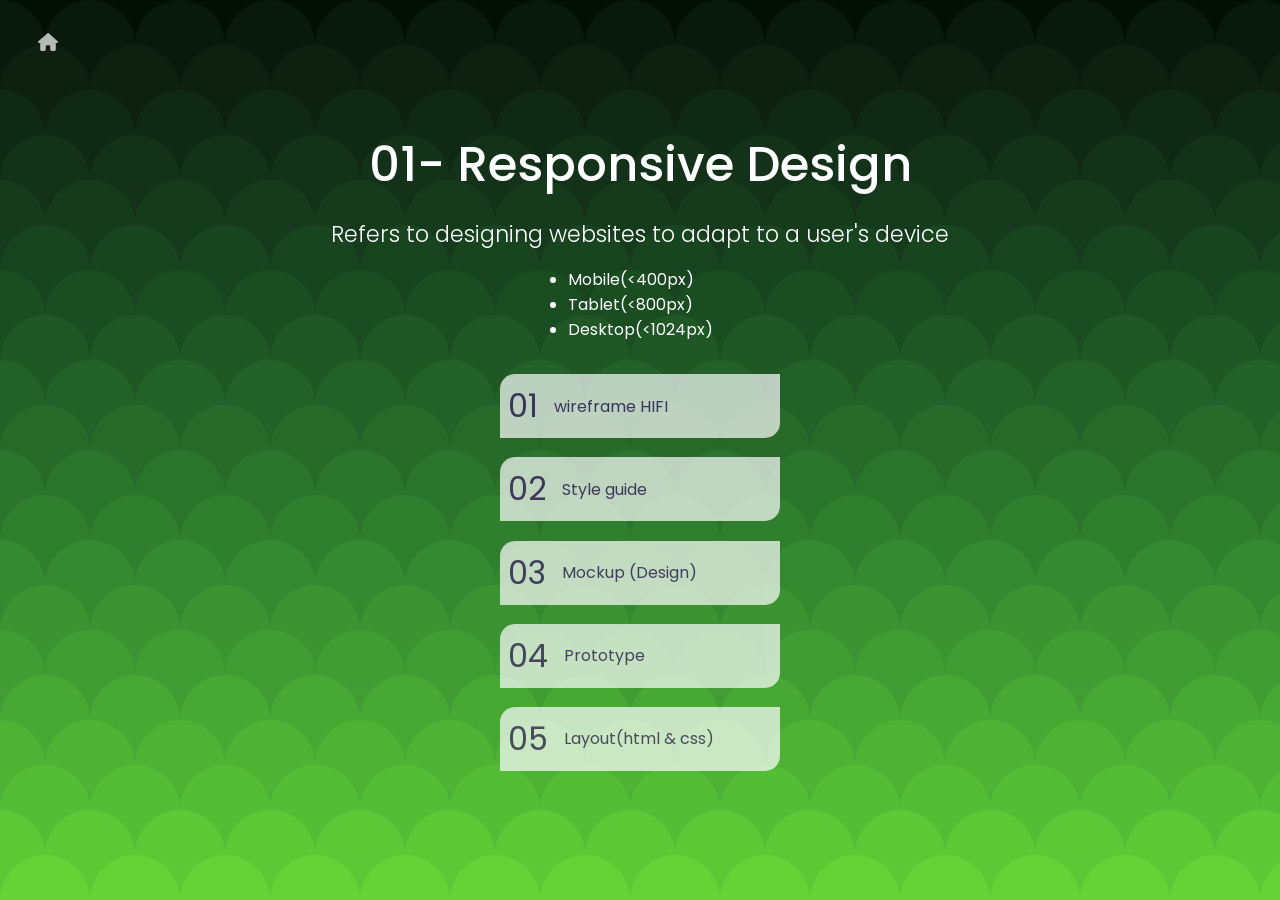
==== 01-responsive-design/index.html @ f78427b6 "se agrego un figma y termino todos los niveles" ====
<!DOCTYPE html>
<html lang="en">
<head>
    <meta charset="UTF-8">
    <meta name="viewport" content="width=device-width, initial-scale=1.0">
    <title>01- Responsive Design</title>
    <link rel="stylesheet" href="../css/master.css">
</head>
<body class="level2">
    <nav>
        <a href="../index.html">
            <svg xmlns="http://www.w3.org/2000/svg" viewBox="0 0 576 512"><!--!Font Awesome Free 6.5.2 by @fontawesome - https://fontawesome.com License - https://fontawesome.com/license/free Copyright 2024 Fonticons, Inc.--><path fill="#ffffff" d="M575.8 255.5c0 18-15 32.1-32 32.1h-32l.7 160.2c0 2.7-.2 5.4-.5 8.1V472c0 22.1-17.9 40-40 40H456c-1.1 0-2.2 0-3.3-.1c-1.4 .1-2.8 .1-4.2 .1H416 392c-22.1 0-40-17.9-40-40V448 384c0-17.7-14.3-32-32-32H256c-17.7 0-32 14.3-32 32v64 24c0 22.1-17.9 40-40 40H160 128.1c-1.5 0-3-.1-4.5-.2c-1.2 .1-2.4 .2-3.6 .2H104c-22.1 0-40-17.9-40-40V360c0-.9 0-1.9 .1-2.8V287.6H32c-18 0-32-14-32-32.1c0-9 3-17 10-24L266.4 8c7-7 15-8 22-8s15 2 21 7L564.8 231.5c8 7 12 15 11 24z"/></svg>
        </a>
    </nav>
    <main>
        <header>
            <h1>01- Responsive Design</h1>
            <h2>Refers to designing websites to adapt to a user's device</h2>
            <ul>
                <li> Mobile(<400px)</li>
                <li> Tablet(<800px)</li>
                <li> Desktop(<1024px)</li>
            </ul>
        </header>
        <menu>
            <a href="01-wireframe-hifi.html">
                <span>01</span>
                wireframe HIFI
            </a>
            <a href="#">
                <span>02</span>
                Style guide 
            </a>
            <a href="#">
                <span>03</span>
                Mockup (Design)
            </a>
            <a href="#">
                <span>04</span>
                Prototype 
            </a>
            <a href="#">
                <span>05</span>
                Layout(html & css)
            </a>
        </menu>
    </main>
</body>
</html>
---- css/master.css ----
/* - - - - - - - - - - - - */
/* F O N T S */
/* - - - - - - - - - - - - */
@import url('https://fonts.googleapis.com/css2?family=Poppins:wght@100;200;300;400;500;600;700;800;900&display=swap');



/* - - - - - - - - - - - - */
/* V A R I A B L E S */
/* - - - - - - - - - - - - */
:root{
    --color-pri: rgb(254, 255, 255);
    --color-sec: rgb(85, 85, 101);
    --ffamily: Poppins, sans-serif;
}

/* - - - - - - - - - - - - */
/* R E S E T */
/* - - - - - - - - - - - - */
*, *::before, *::after{
    box-sizing: border-box; 
}

*{
    margin: 0; 
    padding: 0; 
}

ul[role='list'], ol[role='list']{
    list-style: none; 
}

html:focus-within{
    scroll-behavior: smooth; 
}

a:not([class]){
    text-decoration-skip-ink: auto; 
}

img, picture, svg, video, canvas{
    max-width: 100%;
    height: auto; 
    vertical-align: middle; 
    font-style: italic; 
    background-repeat: no-repeat; 
    background-size: cover;
}

input, button, textarea, select{
    font: inherit; 
}

@media (prefers-reduced-motion: reduce){
    html:focus-within {
        scroll-behavior: auto;
    }
    *, *::before, *::after {
        animation-duration: 0.01ms !important;
        animation-iteration-count: 1 !important;
        transition-duration: 0.01ms !important;
        scroll-behavior: auto !important;
        transition: none;
    }
}

body, html{
    height: 100%; 
    scroll-behavior: smooth; 
}


/* - - - - - - - - - - - - */
/* G E N E R A L */
/* - - - - - - - - - - - - */
body{
    color: var(--color-pri);
    font-family: var(--ffamily);
    display: flex;
    justify-content: center;
    align-items: center;
    min-height: 100vh;
}

nav{
    
    border-radius: 4px;
    padding: 8px;
    position: fixed;
    top: 20px;
    left: 20px;
    transition: all 0.4s ease-in;
    
    a:is(:link, visited){
        width: 40px;
        height: 40px;
        
        padding: 10px;
        transition: all 0.4s ease-in-out;
        svg{
            opacity: .7;
            height: 20px;
            width: 20px;
        }
    }
}

a:is(:hover) {
    background-color: #000;
    transform: translateX(-4px);
    border: 2px solid #fff9;
}

main{
    display: flex;
    flex-direction: column;
    justify-content: center;
    align-items: center;
    gap: 2rem;
    header{
        display: flex;
        flex-direction: column;
        align-items: center;
        justify-content: center;
        gap: 1rem;
        h1{
            font-size: 4rem;
            font-weight: 500;
            text-align: center;
        }
        h2{
            font-size: 1.4rem;
            font-weight: 300;
            text-align: center;
        }
        h3{
            font-size: 1rem;
            font-weight: 300;
            text-align: center;
        }
        img{
            width: 150px;
        }
    }
    menu{
        display: flex;
        flex-direction: column;
        align-items: center;
        gap: 1.2rem;
        a:is(:link, :visited){
            border-radius: 15px 0 15px 0;
            background-color: var(--color-pri);
            display: flex;
            gap: 1rem;
            align-items: center;
            text-decoration: none;
            padding: 8px;
            transition: all 0.4s ease-in-out;
            width: 280px;
            opacity: 70%;
            span{
                font-size: 2rem;
            }
            
        }
        a:is(:hover){
            background-color: #c49fe7;
            transform: scale(1.1) translateY(-);
        }

    }
    
}

/* - - - - - - - - - - - - */
/* M A I N M E N U */
/* - - - - - - - - - - - - */
body.menu{

        background-color: #330055;
        background-image: url("data:image/svg+xml,%3Csvg xmlns='http://www.w3.org/2000/svg' viewBox='0 0 100 1000'%3E%3Cg %3E%3Ccircle fill='%23330055' cx='50' cy='0' r='50'/%3E%3Cg fill='%233a005c' %3E%3Ccircle cx='0' cy='50' r='50'/%3E%3Ccircle cx='100' cy='50' r='50'/%3E%3C/g%3E%3Ccircle fill='%23410063' cx='50' cy='100' r='50'/%3E%3Cg fill='%2349006a' %3E%3Ccircle cx='0' cy='150' r='50'/%3E%3Ccircle cx='100' cy='150' r='50'/%3E%3C/g%3E%3Ccircle fill='%23500072' cx='50' cy='200' r='50'/%3E%3Cg fill='%23580079' %3E%3Ccircle cx='0' cy='250' r='50'/%3E%3Ccircle cx='100' cy='250' r='50'/%3E%3C/g%3E%3Ccircle fill='%235f0081' cx='50' cy='300' r='50'/%3E%3Cg fill='%23670088' %3E%3Ccircle cx='0' cy='350' r='50'/%3E%3Ccircle cx='100' cy='350' r='50'/%3E%3C/g%3E%3Ccircle fill='%236e0090' cx='50' cy='400' r='50'/%3E%3Cg fill='%23760098' %3E%3Ccircle cx='0' cy='450' r='50'/%3E%3Ccircle cx='100' cy='450' r='50'/%3E%3C/g%3E%3Ccircle fill='%237e009f' cx='50' cy='500' r='50'/%3E%3Cg fill='%238600a7' %3E%3Ccircle cx='0' cy='550' r='50'/%3E%3Ccircle cx='100' cy='550' r='50'/%3E%3C/g%3E%3Ccircle fill='%238e00af' cx='50' cy='600' r='50'/%3E%3Cg fill='%239600b7' %3E%3Ccircle cx='0' cy='650' r='50'/%3E%3Ccircle cx='100' cy='650' r='50'/%3E%3C/g%3E%3Ccircle fill='%239e00bf' cx='50' cy='700' r='50'/%3E%3Cg fill='%23a700c7' %3E%3Ccircle cx='0' cy='750' r='50'/%3E%3Ccircle cx='100' cy='750' r='50'/%3E%3C/g%3E%3Ccircle fill='%23af00d0' cx='50' cy='800' r='50'/%3E%3Cg fill='%23b700d8' %3E%3Ccircle cx='0' cy='850' r='50'/%3E%3Ccircle cx='100' cy='850' r='50'/%3E%3C/g%3E%3Ccircle fill='%23c000e0' cx='50' cy='900' r='50'/%3E%3Cg fill='%23c800e9' %3E%3Ccircle cx='0' cy='950' r='50'/%3E%3Ccircle cx='100' cy='950' r='50'/%3E%3C/g%3E%3Ccircle fill='%23D100F1' cx='50' cy='1000' r='50'/%3E%3C/g%3E%3C/svg%3E");
        
        }
/* - - - - - - - - - - - - */
/* M A I N M E N U */
/* - - - - - - - - - - - - */
body.level2{
    background-color: #020F04;
background-image: url("data:image/svg+xml,%3Csvg xmlns='http://www.w3.org/2000/svg' viewBox='0 0 100 1000'%3E%3Cg %3E%3Ccircle fill='%23020F04' cx='50' cy='0' r='50'/%3E%3Cg fill='%2309190c' %3E%3Ccircle cx='0' cy='50' r='50'/%3E%3Ccircle cx='100' cy='50' r='50'/%3E%3C/g%3E%3Ccircle fill='%230e2111' cx='50' cy='100' r='50'/%3E%3Cg fill='%23102915' %3E%3Ccircle cx='0' cy='150' r='50'/%3E%3Ccircle cx='100' cy='150' r='50'/%3E%3C/g%3E%3Ccircle fill='%23133219' cx='50' cy='200' r='50'/%3E%3Cg fill='%23163b1c' %3E%3Ccircle cx='0' cy='250' r='50'/%3E%3Ccircle cx='100' cy='250' r='50'/%3E%3C/g%3E%3Ccircle fill='%2318441f' cx='50' cy='300' r='50'/%3E%3Cg fill='%231b4d22' %3E%3Ccircle cx='0' cy='350' r='50'/%3E%3Ccircle cx='100' cy='350' r='50'/%3E%3C/g%3E%3Ccircle fill='%231f5725' cx='50' cy='400' r='50'/%3E%3Cg fill='%23226128' %3E%3Ccircle cx='0' cy='450' r='50'/%3E%3Ccircle cx='100' cy='450' r='50'/%3E%3C/g%3E%3Ccircle fill='%23276a2a' cx='50' cy='500' r='50'/%3E%3Cg fill='%232b742c' %3E%3Ccircle cx='0' cy='550' r='50'/%3E%3Ccircle cx='100' cy='550' r='50'/%3E%3C/g%3E%3Ccircle fill='%23307f2e' cx='50' cy='600' r='50'/%3E%3Cg fill='%23358930' %3E%3Ccircle cx='0' cy='650' r='50'/%3E%3Ccircle cx='100' cy='650' r='50'/%3E%3C/g%3E%3Ccircle fill='%233b9332' cx='50' cy='700' r='50'/%3E%3Cg fill='%23419d33' %3E%3Ccircle cx='0' cy='750' r='50'/%3E%3Ccircle cx='100' cy='750' r='50'/%3E%3C/g%3E%3Ccircle fill='%2347a834' cx='50' cy='800' r='50'/%3E%3Cg fill='%234eb335' %3E%3Ccircle cx='0' cy='850' r='50'/%3E%3Ccircle cx='100' cy='850' r='50'/%3E%3C/g%3E%3Ccircle fill='%2355bd35' cx='50' cy='900' r='50'/%3E%3Cg fill='%235dc835' %3E%3Ccircle cx='0' cy='950' r='50'/%3E%3Ccircle cx='100' cy='950' r='50'/%3E%3C/g%3E%3Ccircle fill='%2365D335' cx='50' cy='1000' r='50'/%3E%3C/g%3E%3C/svg%3E");
background-attachment: fixed;
background-size: contain;



    header {
        h1{
            font-size: 3rem;
        }
    }
    menu {
        a:is(:link, :visited){
            color: #47206f;
        }
    }
}
body.level3{
    background-color: #F55DB0;
background-image: url("data:image/svg+xml,%3Csvg xmlns='http://www.w3.org/2000/svg' viewBox='0 0 100 1000'%3E%3Cg %3E%3Ccircle fill='%23F55DB0' cx='50' cy='0' r='50'/%3E%3Cg fill='%23ec57a5' %3E%3Ccircle cx='0' cy='50' r='50'/%3E%3Ccircle cx='100' cy='50' r='50'/%3E%3C/g%3E%3Ccircle fill='%23e3529a' cx='50' cy='100' r='50'/%3E%3Cg fill='%23da4c90' %3E%3Ccircle cx='0' cy='150' r='50'/%3E%3Ccircle cx='100' cy='150' r='50'/%3E%3C/g%3E%3Ccircle fill='%23d14785' cx='50' cy='200' r='50'/%3E%3Cg fill='%23c7427c' %3E%3Ccircle cx='0' cy='250' r='50'/%3E%3Ccircle cx='100' cy='250' r='50'/%3E%3C/g%3E%3Ccircle fill='%23be3d72' cx='50' cy='300' r='50'/%3E%3Cg fill='%23b53869' %3E%3Ccircle cx='0' cy='350' r='50'/%3E%3Ccircle cx='100' cy='350' r='50'/%3E%3C/g%3E%3Ccircle fill='%23ab3460' cx='50' cy='400' r='50'/%3E%3Cg fill='%23a12f57' %3E%3Ccircle cx='0' cy='450' r='50'/%3E%3Ccircle cx='100' cy='450' r='50'/%3E%3C/g%3E%3Ccircle fill='%23982b4f' cx='50' cy='500' r='50'/%3E%3Cg fill='%238e2647' %3E%3Ccircle cx='0' cy='550' r='50'/%3E%3Ccircle cx='100' cy='550' r='50'/%3E%3C/g%3E%3Ccircle fill='%2385223f' cx='50' cy='600' r='50'/%3E%3Cg fill='%237b1e38' %3E%3Ccircle cx='0' cy='650' r='50'/%3E%3Ccircle cx='100' cy='650' r='50'/%3E%3C/g%3E%3Ccircle fill='%23721a31' cx='50' cy='700' r='50'/%3E%3Cg fill='%2369162a' %3E%3Ccircle cx='0' cy='750' r='50'/%3E%3Ccircle cx='100' cy='750' r='50'/%3E%3C/g%3E%3Ccircle fill='%235f1324' cx='50' cy='800' r='50'/%3E%3Cg fill='%23560f1e' %3E%3Ccircle cx='0' cy='850' r='50'/%3E%3Ccircle cx='100' cy='850' r='50'/%3E%3C/g%3E%3Ccircle fill='%234d0b18' cx='50' cy='900' r='50'/%3E%3Cg fill='%23440812' %3E%3Ccircle cx='0' cy='950' r='50'/%3E%3Ccircle cx='100' cy='950' r='50'/%3E%3C/g%3E%3Ccircle fill='%233C050A' cx='50' cy='1000' r='50'/%3E%3C/g%3E%3C/svg%3E");
background-attachment: fixed;
background-size: contain;
    header {
        h1{
            font-size: 2.8rem;
        }
    }
    menu {
        a:is(:link, :visited){
            color: #47206f;
        }
    }
}
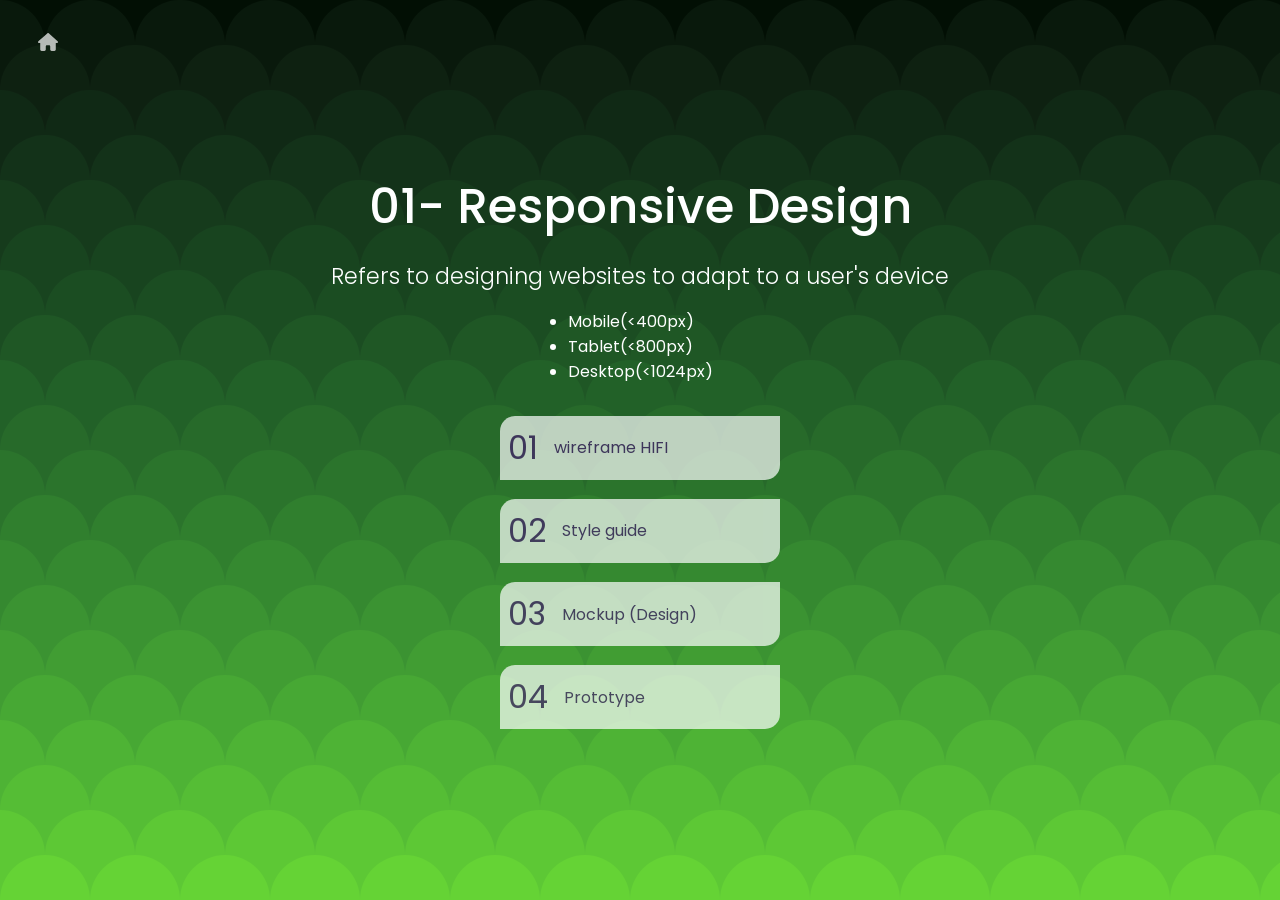
==== commit 91887098: "Add files via upload" ====
--- a/01-responsive-design/index.html
+++ b/01-responsive-design/index.html
@@ -1,49 +1,46 @@
-<!DOCTYPE html>
-<html lang="en">
-<head>
-    <meta charset="UTF-8">
-    <meta name="viewport" content="width=device-width, initial-scale=1.0">
-    <title>01- Responsive Design</title>
-    <link rel="stylesheet" href="../css/master.css">
-</head>
-<body class="level2">
-    <nav>
-        <a href="../index.html">
-            <svg xmlns="http://www.w3.org/2000/svg" viewBox="0 0 576 512"><!--!Font Awesome Free 6.5.2 by @fontawesome - https://fontawesome.com License - https://fontawesome.com/license/free Copyright 2024 Fonticons, Inc.--><path fill="#ffffff" d="M575.8 255.5c0 18-15 32.1-32 32.1h-32l.7 160.2c0 2.7-.2 5.4-.5 8.1V472c0 22.1-17.9 40-40 40H456c-1.1 0-2.2 0-3.3-.1c-1.4 .1-2.8 .1-4.2 .1H416 392c-22.1 0-40-17.9-40-40V448 384c0-17.7-14.3-32-32-32H256c-17.7 0-32 14.3-32 32v64 24c0 22.1-17.9 40-40 40H160 128.1c-1.5 0-3-.1-4.5-.2c-1.2 .1-2.4 .2-3.6 .2H104c-22.1 0-40-17.9-40-40V360c0-.9 0-1.9 .1-2.8V287.6H32c-18 0-32-14-32-32.1c0-9 3-17 10-24L266.4 8c7-7 15-8 22-8s15 2 21 7L564.8 231.5c8 7 12 15 11 24z"/></svg>
-        </a>
-    </nav>
-    <main>
-        <header>
-            <h1>01- Responsive Design</h1>
-            <h2>Refers to designing websites to adapt to a user's device</h2>
-            <ul>
-                <li> Mobile(<400px)</li>
-                <li> Tablet(<800px)</li>
-                <li> Desktop(<1024px)</li>
-            </ul>
-        </header>
-        <menu>
-            <a href="01-wireframe-hifi.html">
-                <span>01</span>
-                wireframe HIFI
-            </a>
-            <a href="#">
-                <span>02</span>
-                Style guide 
-            </a>
-            <a href="#">
-                <span>03</span>
-                Mockup (Design)
-            </a>
-            <a href="#">
-                <span>04</span>
-                Prototype 
-            </a>
-            <a href="#">
-                <span>05</span>
-                Layout(html & css)
-            </a>
-        </menu>
-    </main>
-</body>
+<!DOCTYPE html>
+<html lang="en">
+<head>
+    <meta charset="UTF-8">
+    <meta name="viewport" content="width=device-width, initial-scale=1.0">
+    <title>01- Responsive Design</title>
+    <link rel="stylesheet" href="../css/master.css">
+</head>
+<body class="level2">
+    <nav>
+        <a href="../index.html">
+            <svg xmlns="http://www.w3.org/2000/svg" viewBox="0 0 576 512"><!--!Font Awesome Free 6.5.2 by @fontawesome - https://fontawesome.com License - https://fontawesome.com/license/free Copyright 2024 Fonticons, Inc.--><path fill="#ffffff" d="M575.8 255.5c0 18-15 32.1-32 32.1h-32l.7 160.2c0 2.7-.2 5.4-.5 8.1V472c0 22.1-17.9 40-40 40H456c-1.1 0-2.2 0-3.3-.1c-1.4 .1-2.8 .1-4.2 .1H416 392c-22.1 0-40-17.9-40-40V448 384c0-17.7-14.3-32-32-32H256c-17.7 0-32 14.3-32 32v64 24c0 22.1-17.9 40-40 40H160 128.1c-1.5 0-3-.1-4.5-.2c-1.2 .1-2.4 .2-3.6 .2H104c-22.1 0-40-17.9-40-40V360c0-.9 0-1.9 .1-2.8V287.6H32c-18 0-32-14-32-32.1c0-9 3-17 10-24L266.4 8c7-7 15-8 22-8s15 2 21 7L564.8 231.5c8 7 12 15 11 24z"/></svg>
+        </a>
+    </nav>
+    <main>
+        <header>
+            <h1>01- Responsive Design</h1>
+            <h2>Refers to designing websites to adapt to a user's device</h2>
+            <ul>
+                <li> Mobile(<400px)</li>
+                <li> Tablet(<800px)</li>
+                <li> Desktop(<1024px)</li>
+            </ul>
+        </header>
+        <menu>
+            <a href="01-wireframe-hifi.html">
+                <span>01</span>
+                wireframe HIFI
+            </a>
+            <a href="02-style-guide.html">
+                <span>02</span>
+                Style guide 
+            </a>
+            <a href="03-mockup.html">
+                <span>03</span>
+                Mockup (Design)
+            </a>
+            <a href="04-layout.html" target="_blank">
+                <span>04</span>
+                Prototype 
+            </a>
+            
+        </menu>
+    </main>
+</body>
 </html>
--- a/css/master.css
+++ b/css/master.css
@@ -1,221 +1,221 @@
-/* - - - - - - - - - - - - */
-/* F O N T S */
-/* - - - - - - - - - - - - */
-@import url('https://fonts.googleapis.com/css2?family=Poppins:wght@100;200;300;400;500;600;700;800;900&display=swap');
-
-
-
-/* - - - - - - - - - - - - */
-/* V A R I A B L E S */
-/* - - - - - - - - - - - - */
-:root{
-    --color-pri: rgb(254, 255, 255);
-    --color-sec: rgb(85, 85, 101);
-    --ffamily: Poppins, sans-serif;
-}
-
-/* - - - - - - - - - - - - */
-/* R E S E T */
-/* - - - - - - - - - - - - */
-*, *::before, *::after{
-    box-sizing: border-box; 
-}
-
-*{
-    margin: 0; 
-    padding: 0; 
-}
-
-ul[role='list'], ol[role='list']{
-    list-style: none; 
-}
-
-html:focus-within{
-    scroll-behavior: smooth; 
-}
-
-a:not([class]){
-    text-decoration-skip-ink: auto; 
-}
-
-img, picture, svg, video, canvas{
-    max-width: 100%;
-    height: auto; 
-    vertical-align: middle; 
-    font-style: italic; 
-    background-repeat: no-repeat; 
-    background-size: cover;
-}
-
-input, button, textarea, select{
-    font: inherit; 
-}
-
-@media (prefers-reduced-motion: reduce){
-    html:focus-within {
-        scroll-behavior: auto;
-    }
-    *, *::before, *::after {
-        animation-duration: 0.01ms !important;
-        animation-iteration-count: 1 !important;
-        transition-duration: 0.01ms !important;
-        scroll-behavior: auto !important;
-        transition: none;
-    }
-}
-
-body, html{
-    height: 100%; 
-    scroll-behavior: smooth; 
-}
-
-
-/* - - - - - - - - - - - - */
-/* G E N E R A L */
-/* - - - - - - - - - - - - */
-body{
-    color: var(--color-pri);
-    font-family: var(--ffamily);
-    display: flex;
-    justify-content: center;
-    align-items: center;
-    min-height: 100vh;
-}
-
-nav{
-    
-    border-radius: 4px;
-    padding: 8px;
-    position: fixed;
-    top: 20px;
-    left: 20px;
-    transition: all 0.4s ease-in;
-    
-    a:is(:link, visited){
-        width: 40px;
-        height: 40px;
-        
-        padding: 10px;
-        transition: all 0.4s ease-in-out;
-        svg{
-            opacity: .7;
-            height: 20px;
-            width: 20px;
-        }
-    }
-}
-
-a:is(:hover) {
-    background-color: #000;
-    transform: translateX(-4px);
-    border: 2px solid #fff9;
-}
-
-main{
-    display: flex;
-    flex-direction: column;
-    justify-content: center;
-    align-items: center;
-    gap: 2rem;
-    header{
-        display: flex;
-        flex-direction: column;
-        align-items: center;
-        justify-content: center;
-        gap: 1rem;
-        h1{
-            font-size: 4rem;
-            font-weight: 500;
-            text-align: center;
-        }
-        h2{
-            font-size: 1.4rem;
-            font-weight: 300;
-            text-align: center;
-        }
-        h3{
-            font-size: 1rem;
-            font-weight: 300;
-            text-align: center;
-        }
-        img{
-            width: 150px;
-        }
-    }
-    menu{
-        display: flex;
-        flex-direction: column;
-        align-items: center;
-        gap: 1.2rem;
-        a:is(:link, :visited){
-            border-radius: 15px 0 15px 0;
-            background-color: var(--color-pri);
-            display: flex;
-            gap: 1rem;
-            align-items: center;
-            text-decoration: none;
-            padding: 8px;
-            transition: all 0.4s ease-in-out;
-            width: 280px;
-            opacity: 70%;
-            span{
-                font-size: 2rem;
-            }
-            
-        }
-        a:is(:hover){
-            background-color: #c49fe7;
-            transform: scale(1.1) translateY(-);
-        }
-
-    }
-    
-}
-
-/* - - - - - - - - - - - - */
-/* M A I N M E N U */
-/* - - - - - - - - - - - - */
-body.menu{
-
-        background-color: #330055;
-        background-image: url("data:image/svg+xml,%3Csvg xmlns='http://www.w3.org/2000/svg' viewBox='0 0 100 1000'%3E%3Cg %3E%3Ccircle fill='%23330055' cx='50' cy='0' r='50'/%3E%3Cg fill='%233a005c' %3E%3Ccircle cx='0' cy='50' r='50'/%3E%3Ccircle cx='100' cy='50' r='50'/%3E%3C/g%3E%3Ccircle fill='%23410063' cx='50' cy='100' r='50'/%3E%3Cg fill='%2349006a' %3E%3Ccircle cx='0' cy='150' r='50'/%3E%3Ccircle cx='100' cy='150' r='50'/%3E%3C/g%3E%3Ccircle fill='%23500072' cx='50' cy='200' r='50'/%3E%3Cg fill='%23580079' %3E%3Ccircle cx='0' cy='250' r='50'/%3E%3Ccircle cx='100' cy='250' r='50'/%3E%3C/g%3E%3Ccircle fill='%235f0081' cx='50' cy='300' r='50'/%3E%3Cg fill='%23670088' %3E%3Ccircle cx='0' cy='350' r='50'/%3E%3Ccircle cx='100' cy='350' r='50'/%3E%3C/g%3E%3Ccircle fill='%236e0090' cx='50' cy='400' r='50'/%3E%3Cg fill='%23760098' %3E%3Ccircle cx='0' cy='450' r='50'/%3E%3Ccircle cx='100' cy='450' r='50'/%3E%3C/g%3E%3Ccircle fill='%237e009f' cx='50' cy='500' r='50'/%3E%3Cg fill='%238600a7' %3E%3Ccircle cx='0' cy='550' r='50'/%3E%3Ccircle cx='100' cy='550' r='50'/%3E%3C/g%3E%3Ccircle fill='%238e00af' cx='50' cy='600' r='50'/%3E%3Cg fill='%239600b7' %3E%3Ccircle cx='0' cy='650' r='50'/%3E%3Ccircle cx='100' cy='650' r='50'/%3E%3C/g%3E%3Ccircle fill='%239e00bf' cx='50' cy='700' r='50'/%3E%3Cg fill='%23a700c7' %3E%3Ccircle cx='0' cy='750' r='50'/%3E%3Ccircle cx='100' cy='750' r='50'/%3E%3C/g%3E%3Ccircle fill='%23af00d0' cx='50' cy='800' r='50'/%3E%3Cg fill='%23b700d8' %3E%3Ccircle cx='0' cy='850' r='50'/%3E%3Ccircle cx='100' cy='850' r='50'/%3E%3C/g%3E%3Ccircle fill='%23c000e0' cx='50' cy='900' r='50'/%3E%3Cg fill='%23c800e9' %3E%3Ccircle cx='0' cy='950' r='50'/%3E%3Ccircle cx='100' cy='950' r='50'/%3E%3C/g%3E%3Ccircle fill='%23D100F1' cx='50' cy='1000' r='50'/%3E%3C/g%3E%3C/svg%3E");
-        
-        }
-/* - - - - - - - - - - - - */
-/* M A I N M E N U */
-/* - - - - - - - - - - - - */
-body.level2{
-    background-color: #020F04;
-background-image: url("data:image/svg+xml,%3Csvg xmlns='http://www.w3.org/2000/svg' viewBox='0 0 100 1000'%3E%3Cg %3E%3Ccircle fill='%23020F04' cx='50' cy='0' r='50'/%3E%3Cg fill='%2309190c' %3E%3Ccircle cx='0' cy='50' r='50'/%3E%3Ccircle cx='100' cy='50' r='50'/%3E%3C/g%3E%3Ccircle fill='%230e2111' cx='50' cy='100' r='50'/%3E%3Cg fill='%23102915' %3E%3Ccircle cx='0' cy='150' r='50'/%3E%3Ccircle cx='100' cy='150' r='50'/%3E%3C/g%3E%3Ccircle fill='%23133219' cx='50' cy='200' r='50'/%3E%3Cg fill='%23163b1c' %3E%3Ccircle cx='0' cy='250' r='50'/%3E%3Ccircle cx='100' cy='250' r='50'/%3E%3C/g%3E%3Ccircle fill='%2318441f' cx='50' cy='300' r='50'/%3E%3Cg fill='%231b4d22' %3E%3Ccircle cx='0' cy='350' r='50'/%3E%3Ccircle cx='100' cy='350' r='50'/%3E%3C/g%3E%3Ccircle fill='%231f5725' cx='50' cy='400' r='50'/%3E%3Cg fill='%23226128' %3E%3Ccircle cx='0' cy='450' r='50'/%3E%3Ccircle cx='100' cy='450' r='50'/%3E%3C/g%3E%3Ccircle fill='%23276a2a' cx='50' cy='500' r='50'/%3E%3Cg fill='%232b742c' %3E%3Ccircle cx='0' cy='550' r='50'/%3E%3Ccircle cx='100' cy='550' r='50'/%3E%3C/g%3E%3Ccircle fill='%23307f2e' cx='50' cy='600' r='50'/%3E%3Cg fill='%23358930' %3E%3Ccircle cx='0' cy='650' r='50'/%3E%3Ccircle cx='100' cy='650' r='50'/%3E%3C/g%3E%3Ccircle fill='%233b9332' cx='50' cy='700' r='50'/%3E%3Cg fill='%23419d33' %3E%3Ccircle cx='0' cy='750' r='50'/%3E%3Ccircle cx='100' cy='750' r='50'/%3E%3C/g%3E%3Ccircle fill='%2347a834' cx='50' cy='800' r='50'/%3E%3Cg fill='%234eb335' %3E%3Ccircle cx='0' cy='850' r='50'/%3E%3Ccircle cx='100' cy='850' r='50'/%3E%3C/g%3E%3Ccircle fill='%2355bd35' cx='50' cy='900' r='50'/%3E%3Cg fill='%235dc835' %3E%3Ccircle cx='0' cy='950' r='50'/%3E%3Ccircle cx='100' cy='950' r='50'/%3E%3C/g%3E%3Ccircle fill='%2365D335' cx='50' cy='1000' r='50'/%3E%3C/g%3E%3C/svg%3E");
-background-attachment: fixed;
-background-size: contain;
-
-
-
-    header {
-        h1{
-            font-size: 3rem;
-        }
-    }
-    menu {
-        a:is(:link, :visited){
-            color: #47206f;
-        }
-    }
-}
-body.level3{
-    background-color: #F55DB0;
-background-image: url("data:image/svg+xml,%3Csvg xmlns='http://www.w3.org/2000/svg' viewBox='0 0 100 1000'%3E%3Cg %3E%3Ccircle fill='%23F55DB0' cx='50' cy='0' r='50'/%3E%3Cg fill='%23ec57a5' %3E%3Ccircle cx='0' cy='50' r='50'/%3E%3Ccircle cx='100' cy='50' r='50'/%3E%3C/g%3E%3Ccircle fill='%23e3529a' cx='50' cy='100' r='50'/%3E%3Cg fill='%23da4c90' %3E%3Ccircle cx='0' cy='150' r='50'/%3E%3Ccircle cx='100' cy='150' r='50'/%3E%3C/g%3E%3Ccircle fill='%23d14785' cx='50' cy='200' r='50'/%3E%3Cg fill='%23c7427c' %3E%3Ccircle cx='0' cy='250' r='50'/%3E%3Ccircle cx='100' cy='250' r='50'/%3E%3C/g%3E%3Ccircle fill='%23be3d72' cx='50' cy='300' r='50'/%3E%3Cg fill='%23b53869' %3E%3Ccircle cx='0' cy='350' r='50'/%3E%3Ccircle cx='100' cy='350' r='50'/%3E%3C/g%3E%3Ccircle fill='%23ab3460' cx='50' cy='400' r='50'/%3E%3Cg fill='%23a12f57' %3E%3Ccircle cx='0' cy='450' r='50'/%3E%3Ccircle cx='100' cy='450' r='50'/%3E%3C/g%3E%3Ccircle fill='%23982b4f' cx='50' cy='500' r='50'/%3E%3Cg fill='%238e2647' %3E%3Ccircle cx='0' cy='550' r='50'/%3E%3Ccircle cx='100' cy='550' r='50'/%3E%3C/g%3E%3Ccircle fill='%2385223f' cx='50' cy='600' r='50'/%3E%3Cg fill='%237b1e38' %3E%3Ccircle cx='0' cy='650' r='50'/%3E%3Ccircle cx='100' cy='650' r='50'/%3E%3C/g%3E%3Ccircle fill='%23721a31' cx='50' cy='700' r='50'/%3E%3Cg fill='%2369162a' %3E%3Ccircle cx='0' cy='750' r='50'/%3E%3Ccircle cx='100' cy='750' r='50'/%3E%3C/g%3E%3Ccircle fill='%235f1324' cx='50' cy='800' r='50'/%3E%3Cg fill='%23560f1e' %3E%3Ccircle cx='0' cy='850' r='50'/%3E%3Ccircle cx='100' cy='850' r='50'/%3E%3C/g%3E%3Ccircle fill='%234d0b18' cx='50' cy='900' r='50'/%3E%3Cg fill='%23440812' %3E%3Ccircle cx='0' cy='950' r='50'/%3E%3Ccircle cx='100' cy='950' r='50'/%3E%3C/g%3E%3Ccircle fill='%233C050A' cx='50' cy='1000' r='50'/%3E%3C/g%3E%3C/svg%3E");
-background-attachment: fixed;
-background-size: contain;
-    header {
-        h1{
-            font-size: 2.8rem;
-        }
-    }
-    menu {
-        a:is(:link, :visited){
-            color: #47206f;
-        }
-    }
+/* - - - - - - - - - - - - */
+/* F O N T S */
+/* - - - - - - - - - - - - */
+@import url('https://fonts.googleapis.com/css2?family=Poppins:wght@100;200;300;400;500;600;700;800;900&display=swap');
+
+
+
+/* - - - - - - - - - - - - */
+/* V A R I A B L E S */
+/* - - - - - - - - - - - - */
+:root{
+    --color-pri: rgb(254, 255, 255);
+    --color-sec: rgb(85, 85, 101);
+    --ffamily: Poppins, sans-serif;
+}
+
+/* - - - - - - - - - - - - */
+/* R E S E T */
+/* - - - - - - - - - - - - */
+*, *::before, *::after{
+    box-sizing: border-box; 
+}
+
+*{
+    margin: 0; 
+    padding: 0; 
+}
+
+ul[role='list'], ol[role='list']{
+    list-style: none; 
+}
+
+html:focus-within{
+    scroll-behavior: smooth; 
+}
+
+a:not([class]){
+    text-decoration-skip-ink: auto; 
+}
+
+img, picture, svg, video, canvas{
+    max-width: 100%;
+    height: auto; 
+    vertical-align: middle; 
+    font-style: italic; 
+    background-repeat: no-repeat; 
+    background-size: cover;
+}
+
+input, button, textarea, select{
+    font: inherit; 
+}
+
+@media (prefers-reduced-motion: reduce){
+    html:focus-within {
+        scroll-behavior: auto;
+    }
+    *, *::before, *::after {
+        animation-duration: 0.01ms !important;
+        animation-iteration-count: 1 !important;
+        transition-duration: 0.01ms !important;
+        scroll-behavior: auto !important;
+        transition: none;
+    }
+}
+
+body, html{
+    height: 100%; 
+    scroll-behavior: smooth; 
+}
+
+
+/* - - - - - - - - - - - - */
+/* G E N E R A L */
+/* - - - - - - - - - - - - */
+body{
+    color: var(--color-pri);
+    font-family: var(--ffamily);
+    display: flex;
+    justify-content: center;
+    align-items: center;
+    min-height: 100vh;
+}
+
+nav{
+    
+    border-radius: 4px;
+    padding: 8px;
+    position: fixed;
+    top: 20px;
+    left: 20px;
+    transition: all 0.4s ease-in;
+    
+    a:is(:link, visited){
+        width: 40px;
+        height: 40px;
+        
+        padding: 10px;
+        transition: all 0.4s ease-in-out;
+        svg{
+            opacity: .7;
+            height: 20px;
+            width: 20px;
+        }
+    }
+}
+
+a:is(:hover) {
+    background-color: #000;
+    transform: translateX(-4px);
+    border: 2px solid #fff9;
+}
+
+main{
+    display: flex;
+    flex-direction: column;
+    justify-content: center;
+    align-items: center;
+    gap: 2rem;
+    header{
+        display: flex;
+        flex-direction: column;
+        align-items: center;
+        justify-content: center;
+        gap: 1rem;
+        h1{
+            font-size: 4rem;
+            font-weight: 500;
+            text-align: center;
+        }
+        h2{
+            font-size: 1.4rem;
+            font-weight: 300;
+            text-align: center;
+        }
+        h3{
+            font-size: 1rem;
+            font-weight: 300;
+            text-align: center;
+        }
+        img{
+            width: 150px;
+        }
+    }
+    menu{
+        display: flex;
+        flex-direction: column;
+        align-items: center;
+        gap: 1.2rem;
+        a:is(:link, :visited){
+            border-radius: 15px 0 15px 0;
+            background-color: var(--color-pri);
+            display: flex;
+            gap: 1rem;
+            align-items: center;
+            text-decoration: none;
+            padding: 8px;
+            transition: all 0.4s ease-in-out;
+            width: 280px;
+            opacity: 70%;
+            span{
+                font-size: 2rem;
+            }
+            
+        }
+        a:is(:hover){
+            background-color: #c49fe7;
+            transform: scale(1.1) translateY(-);
+        }
+
+    }
+    
+}
+
+/* - - - - - - - - - - - - */
+/* M A I N M E N U */
+/* - - - - - - - - - - - - */
+body.menu{
+
+        background-color: #330055;
+        background-image: url("data:image/svg+xml,%3Csvg xmlns='http://www.w3.org/2000/svg' viewBox='0 0 100 1000'%3E%3Cg %3E%3Ccircle fill='%23330055' cx='50' cy='0' r='50'/%3E%3Cg fill='%233a005c' %3E%3Ccircle cx='0' cy='50' r='50'/%3E%3Ccircle cx='100' cy='50' r='50'/%3E%3C/g%3E%3Ccircle fill='%23410063' cx='50' cy='100' r='50'/%3E%3Cg fill='%2349006a' %3E%3Ccircle cx='0' cy='150' r='50'/%3E%3Ccircle cx='100' cy='150' r='50'/%3E%3C/g%3E%3Ccircle fill='%23500072' cx='50' cy='200' r='50'/%3E%3Cg fill='%23580079' %3E%3Ccircle cx='0' cy='250' r='50'/%3E%3Ccircle cx='100' cy='250' r='50'/%3E%3C/g%3E%3Ccircle fill='%235f0081' cx='50' cy='300' r='50'/%3E%3Cg fill='%23670088' %3E%3Ccircle cx='0' cy='350' r='50'/%3E%3Ccircle cx='100' cy='350' r='50'/%3E%3C/g%3E%3Ccircle fill='%236e0090' cx='50' cy='400' r='50'/%3E%3Cg fill='%23760098' %3E%3Ccircle cx='0' cy='450' r='50'/%3E%3Ccircle cx='100' cy='450' r='50'/%3E%3C/g%3E%3Ccircle fill='%237e009f' cx='50' cy='500' r='50'/%3E%3Cg fill='%238600a7' %3E%3Ccircle cx='0' cy='550' r='50'/%3E%3Ccircle cx='100' cy='550' r='50'/%3E%3C/g%3E%3Ccircle fill='%238e00af' cx='50' cy='600' r='50'/%3E%3Cg fill='%239600b7' %3E%3Ccircle cx='0' cy='650' r='50'/%3E%3Ccircle cx='100' cy='650' r='50'/%3E%3C/g%3E%3Ccircle fill='%239e00bf' cx='50' cy='700' r='50'/%3E%3Cg fill='%23a700c7' %3E%3Ccircle cx='0' cy='750' r='50'/%3E%3Ccircle cx='100' cy='750' r='50'/%3E%3C/g%3E%3Ccircle fill='%23af00d0' cx='50' cy='800' r='50'/%3E%3Cg fill='%23b700d8' %3E%3Ccircle cx='0' cy='850' r='50'/%3E%3Ccircle cx='100' cy='850' r='50'/%3E%3C/g%3E%3Ccircle fill='%23c000e0' cx='50' cy='900' r='50'/%3E%3Cg fill='%23c800e9' %3E%3Ccircle cx='0' cy='950' r='50'/%3E%3Ccircle cx='100' cy='950' r='50'/%3E%3C/g%3E%3Ccircle fill='%23D100F1' cx='50' cy='1000' r='50'/%3E%3C/g%3E%3C/svg%3E");
+        
+        }
+/* - - - - - - - - - - - - */
+/* M A I N M E N U */
+/* - - - - - - - - - - - - */
+body.level2{
+    background-color: #020F04;
+background-image: url("data:image/svg+xml,%3Csvg xmlns='http://www.w3.org/2000/svg' viewBox='0 0 100 1000'%3E%3Cg %3E%3Ccircle fill='%23020F04' cx='50' cy='0' r='50'/%3E%3Cg fill='%2309190c' %3E%3Ccircle cx='0' cy='50' r='50'/%3E%3Ccircle cx='100' cy='50' r='50'/%3E%3C/g%3E%3Ccircle fill='%230e2111' cx='50' cy='100' r='50'/%3E%3Cg fill='%23102915' %3E%3Ccircle cx='0' cy='150' r='50'/%3E%3Ccircle cx='100' cy='150' r='50'/%3E%3C/g%3E%3Ccircle fill='%23133219' cx='50' cy='200' r='50'/%3E%3Cg fill='%23163b1c' %3E%3Ccircle cx='0' cy='250' r='50'/%3E%3Ccircle cx='100' cy='250' r='50'/%3E%3C/g%3E%3Ccircle fill='%2318441f' cx='50' cy='300' r='50'/%3E%3Cg fill='%231b4d22' %3E%3Ccircle cx='0' cy='350' r='50'/%3E%3Ccircle cx='100' cy='350' r='50'/%3E%3C/g%3E%3Ccircle fill='%231f5725' cx='50' cy='400' r='50'/%3E%3Cg fill='%23226128' %3E%3Ccircle cx='0' cy='450' r='50'/%3E%3Ccircle cx='100' cy='450' r='50'/%3E%3C/g%3E%3Ccircle fill='%23276a2a' cx='50' cy='500' r='50'/%3E%3Cg fill='%232b742c' %3E%3Ccircle cx='0' cy='550' r='50'/%3E%3Ccircle cx='100' cy='550' r='50'/%3E%3C/g%3E%3Ccircle fill='%23307f2e' cx='50' cy='600' r='50'/%3E%3Cg fill='%23358930' %3E%3Ccircle cx='0' cy='650' r='50'/%3E%3Ccircle cx='100' cy='650' r='50'/%3E%3C/g%3E%3Ccircle fill='%233b9332' cx='50' cy='700' r='50'/%3E%3Cg fill='%23419d33' %3E%3Ccircle cx='0' cy='750' r='50'/%3E%3Ccircle cx='100' cy='750' r='50'/%3E%3C/g%3E%3Ccircle fill='%2347a834' cx='50' cy='800' r='50'/%3E%3Cg fill='%234eb335' %3E%3Ccircle cx='0' cy='850' r='50'/%3E%3Ccircle cx='100' cy='850' r='50'/%3E%3C/g%3E%3Ccircle fill='%2355bd35' cx='50' cy='900' r='50'/%3E%3Cg fill='%235dc835' %3E%3Ccircle cx='0' cy='950' r='50'/%3E%3Ccircle cx='100' cy='950' r='50'/%3E%3C/g%3E%3Ccircle fill='%2365D335' cx='50' cy='1000' r='50'/%3E%3C/g%3E%3C/svg%3E");
+background-attachment: fixed;
+background-size: contain;
+
+
+
+    header {
+        h1{
+            font-size: 3rem;
+        }
+    }
+    menu {
+        a:is(:link, :visited){
+            color: #47206f;
+        }
+    }
+}
+body.level3{
+    background-color: #F55DB0;
+background-image: url("data:image/svg+xml,%3Csvg xmlns='http://www.w3.org/2000/svg' viewBox='0 0 100 1000'%3E%3Cg %3E%3Ccircle fill='%23F55DB0' cx='50' cy='0' r='50'/%3E%3Cg fill='%23ec57a5' %3E%3Ccircle cx='0' cy='50' r='50'/%3E%3Ccircle cx='100' cy='50' r='50'/%3E%3C/g%3E%3Ccircle fill='%23e3529a' cx='50' cy='100' r='50'/%3E%3Cg fill='%23da4c90' %3E%3Ccircle cx='0' cy='150' r='50'/%3E%3Ccircle cx='100' cy='150' r='50'/%3E%3C/g%3E%3Ccircle fill='%23d14785' cx='50' cy='200' r='50'/%3E%3Cg fill='%23c7427c' %3E%3Ccircle cx='0' cy='250' r='50'/%3E%3Ccircle cx='100' cy='250' r='50'/%3E%3C/g%3E%3Ccircle fill='%23be3d72' cx='50' cy='300' r='50'/%3E%3Cg fill='%23b53869' %3E%3Ccircle cx='0' cy='350' r='50'/%3E%3Ccircle cx='100' cy='350' r='50'/%3E%3C/g%3E%3Ccircle fill='%23ab3460' cx='50' cy='400' r='50'/%3E%3Cg fill='%23a12f57' %3E%3Ccircle cx='0' cy='450' r='50'/%3E%3Ccircle cx='100' cy='450' r='50'/%3E%3C/g%3E%3Ccircle fill='%23982b4f' cx='50' cy='500' r='50'/%3E%3Cg fill='%238e2647' %3E%3Ccircle cx='0' cy='550' r='50'/%3E%3Ccircle cx='100' cy='550' r='50'/%3E%3C/g%3E%3Ccircle fill='%2385223f' cx='50' cy='600' r='50'/%3E%3Cg fill='%237b1e38' %3E%3Ccircle cx='0' cy='650' r='50'/%3E%3Ccircle cx='100' cy='650' r='50'/%3E%3C/g%3E%3Ccircle fill='%23721a31' cx='50' cy='700' r='50'/%3E%3Cg fill='%2369162a' %3E%3Ccircle cx='0' cy='750' r='50'/%3E%3Ccircle cx='100' cy='750' r='50'/%3E%3C/g%3E%3Ccircle fill='%235f1324' cx='50' cy='800' r='50'/%3E%3Cg fill='%23560f1e' %3E%3Ccircle cx='0' cy='850' r='50'/%3E%3Ccircle cx='100' cy='850' r='50'/%3E%3C/g%3E%3Ccircle fill='%234d0b18' cx='50' cy='900' r='50'/%3E%3Cg fill='%23440812' %3E%3Ccircle cx='0' cy='950' r='50'/%3E%3Ccircle cx='100' cy='950' r='50'/%3E%3C/g%3E%3Ccircle fill='%233C050A' cx='50' cy='1000' r='50'/%3E%3C/g%3E%3C/svg%3E");
+background-attachment: fixed;
+background-size: contain;
+    header {
+        h1{
+            font-size: 2.8rem;
+        }
+    }
+    menu {
+        a:is(:link, :visited){
+            color: #47206f;
+        }
+    }
 }
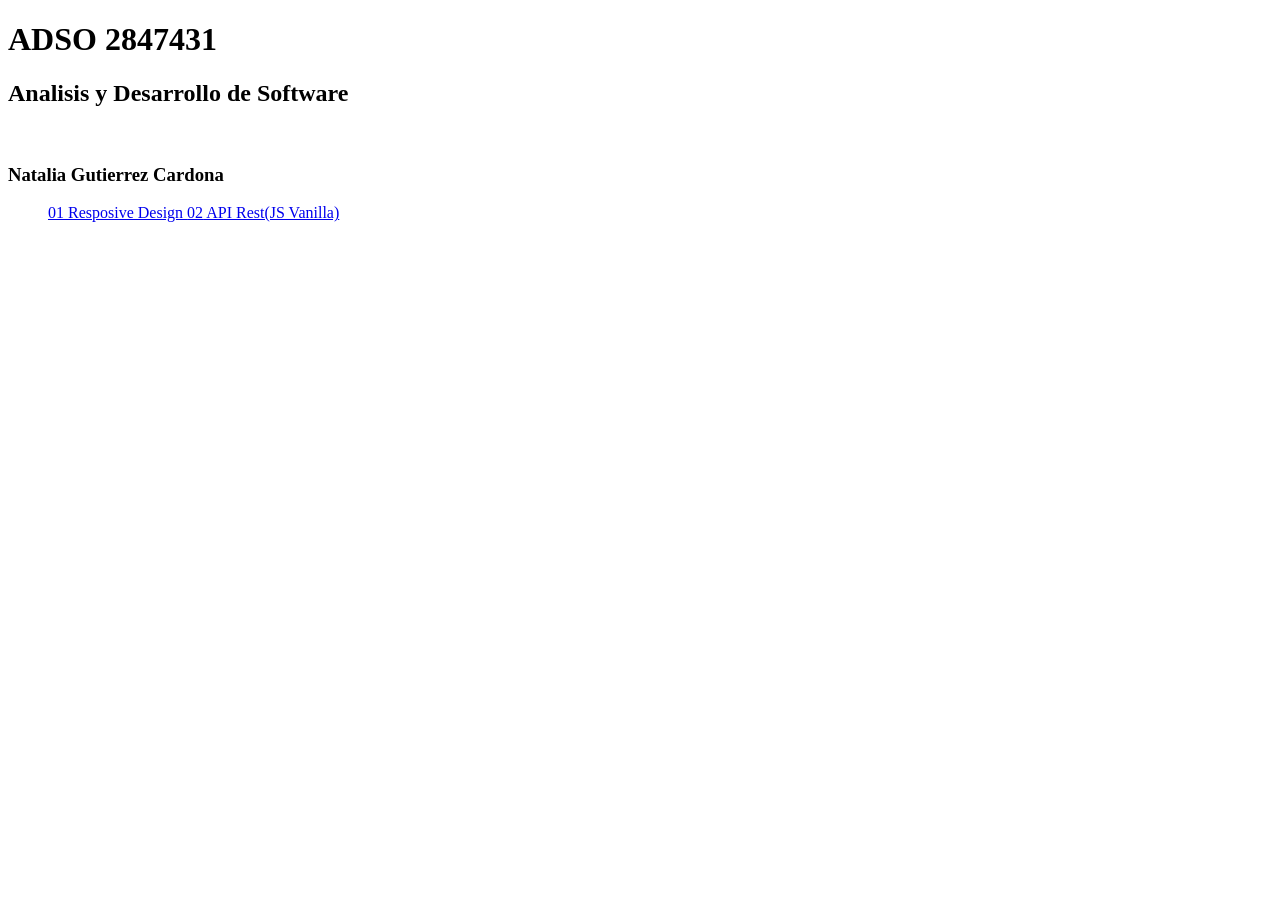
==== commit a84d64ee: "Add files via upload" ====
--- a/01-responsive-design/index.html
+++ b/01-responsive-design/index.html
@@ -3,43 +3,26 @@
 <head>
     <meta charset="UTF-8">
     <meta name="viewport" content="width=device-width, initial-scale=1.0">
-    <title>01- Responsive Design</title>
-    <link rel="stylesheet" href="../css/master.css">
+    <title>Main Menu-ADSO:2847431</title>
+    <link rel="stylesheet" href="css/master.css">
 </head>
-<body class="level2">
-    <nav>
-        <a href="../index.html">
-            <svg xmlns="http://www.w3.org/2000/svg" viewBox="0 0 576 512"><!--!Font Awesome Free 6.5.2 by @fontawesome - https://fontawesome.com License - https://fontawesome.com/license/free Copyright 2024 Fonticons, Inc.--><path fill="#ffffff" d="M575.8 255.5c0 18-15 32.1-32 32.1h-32l.7 160.2c0 2.7-.2 5.4-.5 8.1V472c0 22.1-17.9 40-40 40H456c-1.1 0-2.2 0-3.3-.1c-1.4 .1-2.8 .1-4.2 .1H416 392c-22.1 0-40-17.9-40-40V448 384c0-17.7-14.3-32-32-32H256c-17.7 0-32 14.3-32 32v64 24c0 22.1-17.9 40-40 40H160 128.1c-1.5 0-3-.1-4.5-.2c-1.2 .1-2.4 .2-3.6 .2H104c-22.1 0-40-17.9-40-40V360c0-.9 0-1.9 .1-2.8V287.6H32c-18 0-32-14-32-32.1c0-9 3-17 10-24L266.4 8c7-7 15-8 22-8s15 2 21 7L564.8 231.5c8 7 12 15 11 24z"/></svg>
-        </a>
-    </nav>
+<body class="menu">
     <main>
         <header>
-            <h1>01- Responsive Design</h1>
-            <h2>Refers to designing websites to adapt to a user's device</h2>
-            <ul>
-                <li> Mobile(<400px)</li>
-                <li> Tablet(<800px)</li>
-                <li> Desktop(<1024px)</li>
-            </ul>
+            <h1>ADSO 2847431</h1>
+            <h2>Analisis y Desarrollo de Software</h2>
+            <img src="img/perfil.png.png" alt="">
+            <h3>Natalia Gutierrez Cardona</h3>
         </header>
         <menu>
-            <a href="01-wireframe-hifi.html">
+            <a href="01-responsive-design/">
                 <span>01</span>
-                wireframe HIFI
+                Resposive Design
             </a>
-            <a href="02-style-guide.html">
+            <a href="#">
                 <span>02</span>
-                Style guide 
+                API Rest(JS Vanilla)
             </a>
-            <a href="03-mockup.html">
-                <span>03</span>
-                Mockup (Design)
-            </a>
-            <a href="04-layout.html" target="_blank">
-                <span>04</span>
-                Prototype 
-            </a>
-            
         </menu>
     </main>
 </body>
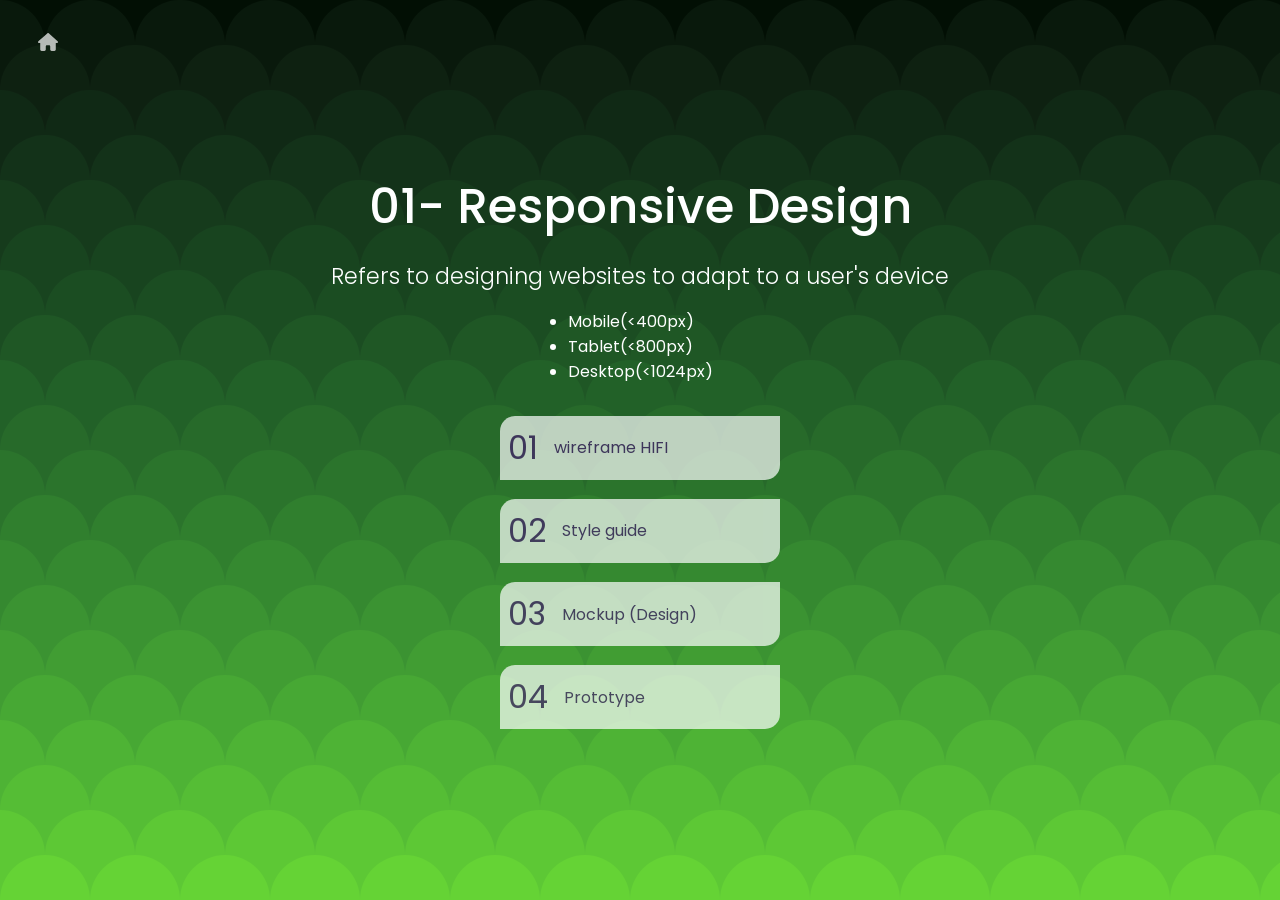
==== commit e1ea2aa7: "agregue todo mi repo" ====
--- a/01-responsive-design/index.html
+++ b/01-responsive-design/index.html
@@ -1,29 +1,46 @@
-<!DOCTYPE html>
-<html lang="en">
-<head>
-    <meta charset="UTF-8">
-    <meta name="viewport" content="width=device-width, initial-scale=1.0">
-    <title>Main Menu-ADSO:2847431</title>
-    <link rel="stylesheet" href="css/master.css">
-</head>
-<body class="menu">
-    <main>
-        <header>
-            <h1>ADSO 2847431</h1>
-            <h2>Analisis y Desarrollo de Software</h2>
-            <img src="img/perfil.png.png" alt="">
-            <h3>Natalia Gutierrez Cardona</h3>
-        </header>
-        <menu>
-            <a href="01-responsive-design/">
-                <span>01</span>
-                Resposive Design
-            </a>
-            <a href="#">
-                <span>02</span>
-                API Rest(JS Vanilla)
-            </a>
-        </menu>
-    </main>
-</body>
+<!DOCTYPE html>
+<html lang="en">
+<head>
+    <meta charset="UTF-8">
+    <meta name="viewport" content="width=device-width, initial-scale=1.0">
+    <title>01- Responsive Design</title>
+    <link rel="stylesheet" href="../css/master.css">
+</head>
+<body class="level2">
+    <nav>
+        <a href="../index.html">
+            <svg xmlns="http://www.w3.org/2000/svg" viewBox="0 0 576 512"><!--!Font Awesome Free 6.5.2 by @fontawesome - https://fontawesome.com License - https://fontawesome.com/license/free Copyright 2024 Fonticons, Inc.--><path fill="#ffffff" d="M575.8 255.5c0 18-15 32.1-32 32.1h-32l.7 160.2c0 2.7-.2 5.4-.5 8.1V472c0 22.1-17.9 40-40 40H456c-1.1 0-2.2 0-3.3-.1c-1.4 .1-2.8 .1-4.2 .1H416 392c-22.1 0-40-17.9-40-40V448 384c0-17.7-14.3-32-32-32H256c-17.7 0-32 14.3-32 32v64 24c0 22.1-17.9 40-40 40H160 128.1c-1.5 0-3-.1-4.5-.2c-1.2 .1-2.4 .2-3.6 .2H104c-22.1 0-40-17.9-40-40V360c0-.9 0-1.9 .1-2.8V287.6H32c-18 0-32-14-32-32.1c0-9 3-17 10-24L266.4 8c7-7 15-8 22-8s15 2 21 7L564.8 231.5c8 7 12 15 11 24z"/></svg>
+        </a>
+    </nav>
+    <main>
+        <header>
+            <h1>01- Responsive Design</h1>
+            <h2>Refers to designing websites to adapt to a user's device</h2>
+            <ul>
+                <li> Mobile(<400px)</li>
+                <li> Tablet(<800px)</li>
+                <li> Desktop(<1024px)</li>
+            </ul>
+        </header>
+        <menu>
+            <a href="01-wireframe-hifi.html">
+                <span>01</span>
+                wireframe HIFI
+            </a>
+            <a href="02-style-guide.html">
+                <span>02</span>
+                Style guide 
+            </a>
+            <a href="03-mockup.html">
+                <span>03</span>
+                Mockup (Design)
+            </a>
+            <a href="04-layout.html" target="_blank">
+                <span>04</span>
+                Prototype 
+            </a>
+            
+        </menu>
+    </main>
+</body>
 </html>
--- a/css/master.css
+++ b/css/master.css
@@ -0,0 +1,221 @@
+/* - - - - - - - - - - - - */
+/* F O N T S */
+/* - - - - - - - - - - - - */
+@import url('https://fonts.googleapis.com/css2?family=Poppins:wght@100;200;300;400;500;600;700;800;900&display=swap');
+
+
+
+/* - - - - - - - - - - - - */
+/* V A R I A B L E S */
+/* - - - - - - - - - - - - */
+:root{
+    --color-pri: rgb(254, 255, 255);
+    --color-sec: rgb(85, 85, 101);
+    --ffamily: Poppins, sans-serif;
+}
+
+/* - - - - - - - - - - - - */
+/* R E S E T */
+/* - - - - - - - - - - - - */
+*, *::before, *::after{
+    box-sizing: border-box; 
+}
+
+*{
+    margin: 0; 
+    padding: 0; 
+}
+
+ul[role='list'], ol[role='list']{
+    list-style: none; 
+}
+
+html:focus-within{
+    scroll-behavior: smooth; 
+}
+
+a:not([class]){
+    text-decoration-skip-ink: auto; 
+}
+
+img, picture, svg, video, canvas{
+    max-width: 100%;
+    height: auto; 
+    vertical-align: middle; 
+    font-style: italic; 
+    background-repeat: no-repeat; 
+    background-size: cover;
+}
+
+input, button, textarea, select{
+    font: inherit; 
+}
+
+@media (prefers-reduced-motion: reduce){
+    html:focus-within {
+        scroll-behavior: auto;
+    }
+    *, *::before, *::after {
+        animation-duration: 0.01ms !important;
+        animation-iteration-count: 1 !important;
+        transition-duration: 0.01ms !important;
+        scroll-behavior: auto !important;
+        transition: none;
+    }
+}
+
+body, html{
+    height: 100%; 
+    scroll-behavior: smooth; 
+}
+
+
+/* - - - - - - - - - - - - */
+/* G E N E R A L */
+/* - - - - - - - - - - - - */
+body{
+    color: var(--color-pri);
+    font-family: var(--ffamily);
+    display: flex;
+    justify-content: center;
+    align-items: center;
+    min-height: 100vh;
+}
+
+nav{
+    
+    border-radius: 4px;
+    padding: 8px;
+    position: fixed;
+    top: 20px;
+    left: 20px;
+    transition: all 0.4s ease-in;
+    
+    a:is(:link, visited){
+        width: 40px;
+        height: 40px;
+        
+        padding: 10px;
+        transition: all 0.4s ease-in-out;
+        svg{
+            opacity: .7;
+            height: 20px;
+            width: 20px;
+        }
+    }
+}
+
+a:is(:hover) {
+    background-color: #000;
+    transform: translateX(-4px);
+    border: 2px solid #fff9;
+}
+
+main{
+    display: flex;
+    flex-direction: column;
+    justify-content: center;
+    align-items: center;
+    gap: 2rem;
+    header{
+        display: flex;
+        flex-direction: column;
+        align-items: center;
+        justify-content: center;
+        gap: 1rem;
+        h1{
+            font-size: 4rem;
+            font-weight: 500;
+            text-align: center;
+        }
+        h2{
+            font-size: 1.4rem;
+            font-weight: 300;
+            text-align: center;
+        }
+        h3{
+            font-size: 1rem;
+            font-weight: 300;
+            text-align: center;
+        }
+        img{
+            width: 150px;
+        }
+    }
+    menu{
+        display: flex;
+        flex-direction: column;
+        align-items: center;
+        gap: 1.2rem;
+        a:is(:link, :visited){
+            border-radius: 15px 0 15px 0;
+            background-color: var(--color-pri);
+            display: flex;
+            gap: 1rem;
+            align-items: center;
+            text-decoration: none;
+            padding: 8px;
+            transition: all 0.4s ease-in-out;
+            width: 280px;
+            opacity: 70%;
+            span{
+                font-size: 2rem;
+            }
+            
+        }
+        a:is(:hover){
+            background-color: #c49fe7;
+            transform: scale(1.1) translateY(-);
+        }
+
+    }
+    
+}
+
+/* - - - - - - - - - - - - */
+/* M A I N M E N U */
+/* - - - - - - - - - - - - */
+body.menu{
+
+        background-color: #330055;
+        background-image: url("data:image/svg+xml,%3Csvg xmlns='http://www.w3.org/2000/svg' viewBox='0 0 100 1000'%3E%3Cg %3E%3Ccircle fill='%23330055' cx='50' cy='0' r='50'/%3E%3Cg fill='%233a005c' %3E%3Ccircle cx='0' cy='50' r='50'/%3E%3Ccircle cx='100' cy='50' r='50'/%3E%3C/g%3E%3Ccircle fill='%23410063' cx='50' cy='100' r='50'/%3E%3Cg fill='%2349006a' %3E%3Ccircle cx='0' cy='150' r='50'/%3E%3Ccircle cx='100' cy='150' r='50'/%3E%3C/g%3E%3Ccircle fill='%23500072' cx='50' cy='200' r='50'/%3E%3Cg fill='%23580079' %3E%3Ccircle cx='0' cy='250' r='50'/%3E%3Ccircle cx='100' cy='250' r='50'/%3E%3C/g%3E%3Ccircle fill='%235f0081' cx='50' cy='300' r='50'/%3E%3Cg fill='%23670088' %3E%3Ccircle cx='0' cy='350' r='50'/%3E%3Ccircle cx='100' cy='350' r='50'/%3E%3C/g%3E%3Ccircle fill='%236e0090' cx='50' cy='400' r='50'/%3E%3Cg fill='%23760098' %3E%3Ccircle cx='0' cy='450' r='50'/%3E%3Ccircle cx='100' cy='450' r='50'/%3E%3C/g%3E%3Ccircle fill='%237e009f' cx='50' cy='500' r='50'/%3E%3Cg fill='%238600a7' %3E%3Ccircle cx='0' cy='550' r='50'/%3E%3Ccircle cx='100' cy='550' r='50'/%3E%3C/g%3E%3Ccircle fill='%238e00af' cx='50' cy='600' r='50'/%3E%3Cg fill='%239600b7' %3E%3Ccircle cx='0' cy='650' r='50'/%3E%3Ccircle cx='100' cy='650' r='50'/%3E%3C/g%3E%3Ccircle fill='%239e00bf' cx='50' cy='700' r='50'/%3E%3Cg fill='%23a700c7' %3E%3Ccircle cx='0' cy='750' r='50'/%3E%3Ccircle cx='100' cy='750' r='50'/%3E%3C/g%3E%3Ccircle fill='%23af00d0' cx='50' cy='800' r='50'/%3E%3Cg fill='%23b700d8' %3E%3Ccircle cx='0' cy='850' r='50'/%3E%3Ccircle cx='100' cy='850' r='50'/%3E%3C/g%3E%3Ccircle fill='%23c000e0' cx='50' cy='900' r='50'/%3E%3Cg fill='%23c800e9' %3E%3Ccircle cx='0' cy='950' r='50'/%3E%3Ccircle cx='100' cy='950' r='50'/%3E%3C/g%3E%3Ccircle fill='%23D100F1' cx='50' cy='1000' r='50'/%3E%3C/g%3E%3C/svg%3E");
+        
+        }
+/* - - - - - - - - - - - - */
+/* M A I N M E N U */
+/* - - - - - - - - - - - - */
+body.level2{
+    background-color: #020F04;
+background-image: url("data:image/svg+xml,%3Csvg xmlns='http://www.w3.org/2000/svg' viewBox='0 0 100 1000'%3E%3Cg %3E%3Ccircle fill='%23020F04' cx='50' cy='0' r='50'/%3E%3Cg fill='%2309190c' %3E%3Ccircle cx='0' cy='50' r='50'/%3E%3Ccircle cx='100' cy='50' r='50'/%3E%3C/g%3E%3Ccircle fill='%230e2111' cx='50' cy='100' r='50'/%3E%3Cg fill='%23102915' %3E%3Ccircle cx='0' cy='150' r='50'/%3E%3Ccircle cx='100' cy='150' r='50'/%3E%3C/g%3E%3Ccircle fill='%23133219' cx='50' cy='200' r='50'/%3E%3Cg fill='%23163b1c' %3E%3Ccircle cx='0' cy='250' r='50'/%3E%3Ccircle cx='100' cy='250' r='50'/%3E%3C/g%3E%3Ccircle fill='%2318441f' cx='50' cy='300' r='50'/%3E%3Cg fill='%231b4d22' %3E%3Ccircle cx='0' cy='350' r='50'/%3E%3Ccircle cx='100' cy='350' r='50'/%3E%3C/g%3E%3Ccircle fill='%231f5725' cx='50' cy='400' r='50'/%3E%3Cg fill='%23226128' %3E%3Ccircle cx='0' cy='450' r='50'/%3E%3Ccircle cx='100' cy='450' r='50'/%3E%3C/g%3E%3Ccircle fill='%23276a2a' cx='50' cy='500' r='50'/%3E%3Cg fill='%232b742c' %3E%3Ccircle cx='0' cy='550' r='50'/%3E%3Ccircle cx='100' cy='550' r='50'/%3E%3C/g%3E%3Ccircle fill='%23307f2e' cx='50' cy='600' r='50'/%3E%3Cg fill='%23358930' %3E%3Ccircle cx='0' cy='650' r='50'/%3E%3Ccircle cx='100' cy='650' r='50'/%3E%3C/g%3E%3Ccircle fill='%233b9332' cx='50' cy='700' r='50'/%3E%3Cg fill='%23419d33' %3E%3Ccircle cx='0' cy='750' r='50'/%3E%3Ccircle cx='100' cy='750' r='50'/%3E%3C/g%3E%3Ccircle fill='%2347a834' cx='50' cy='800' r='50'/%3E%3Cg fill='%234eb335' %3E%3Ccircle cx='0' cy='850' r='50'/%3E%3Ccircle cx='100' cy='850' r='50'/%3E%3C/g%3E%3Ccircle fill='%2355bd35' cx='50' cy='900' r='50'/%3E%3Cg fill='%235dc835' %3E%3Ccircle cx='0' cy='950' r='50'/%3E%3Ccircle cx='100' cy='950' r='50'/%3E%3C/g%3E%3Ccircle fill='%2365D335' cx='50' cy='1000' r='50'/%3E%3C/g%3E%3C/svg%3E");
+background-attachment: fixed;
+background-size: contain;
+
+
+
+    header {
+        h1{
+            font-size: 3rem;
+        }
+    }
+    menu {
+        a:is(:link, :visited){
+            color: #47206f;
+        }
+    }
+}
+body.level3{
+    background-color: #F55DB0;
+background-image: url("data:image/svg+xml,%3Csvg xmlns='http://www.w3.org/2000/svg' viewBox='0 0 100 1000'%3E%3Cg %3E%3Ccircle fill='%23F55DB0' cx='50' cy='0' r='50'/%3E%3Cg fill='%23ec57a5' %3E%3Ccircle cx='0' cy='50' r='50'/%3E%3Ccircle cx='100' cy='50' r='50'/%3E%3C/g%3E%3Ccircle fill='%23e3529a' cx='50' cy='100' r='50'/%3E%3Cg fill='%23da4c90' %3E%3Ccircle cx='0' cy='150' r='50'/%3E%3Ccircle cx='100' cy='150' r='50'/%3E%3C/g%3E%3Ccircle fill='%23d14785' cx='50' cy='200' r='50'/%3E%3Cg fill='%23c7427c' %3E%3Ccircle cx='0' cy='250' r='50'/%3E%3Ccircle cx='100' cy='250' r='50'/%3E%3C/g%3E%3Ccircle fill='%23be3d72' cx='50' cy='300' r='50'/%3E%3Cg fill='%23b53869' %3E%3Ccircle cx='0' cy='350' r='50'/%3E%3Ccircle cx='100' cy='350' r='50'/%3E%3C/g%3E%3Ccircle fill='%23ab3460' cx='50' cy='400' r='50'/%3E%3Cg fill='%23a12f57' %3E%3Ccircle cx='0' cy='450' r='50'/%3E%3Ccircle cx='100' cy='450' r='50'/%3E%3C/g%3E%3Ccircle fill='%23982b4f' cx='50' cy='500' r='50'/%3E%3Cg fill='%238e2647' %3E%3Ccircle cx='0' cy='550' r='50'/%3E%3Ccircle cx='100' cy='550' r='50'/%3E%3C/g%3E%3Ccircle fill='%2385223f' cx='50' cy='600' r='50'/%3E%3Cg fill='%237b1e38' %3E%3Ccircle cx='0' cy='650' r='50'/%3E%3Ccircle cx='100' cy='650' r='50'/%3E%3C/g%3E%3Ccircle fill='%23721a31' cx='50' cy='700' r='50'/%3E%3Cg fill='%2369162a' %3E%3Ccircle cx='0' cy='750' r='50'/%3E%3Ccircle cx='100' cy='750' r='50'/%3E%3C/g%3E%3Ccircle fill='%235f1324' cx='50' cy='800' r='50'/%3E%3Cg fill='%23560f1e' %3E%3Ccircle cx='0' cy='850' r='50'/%3E%3Ccircle cx='100' cy='850' r='50'/%3E%3C/g%3E%3Ccircle fill='%234d0b18' cx='50' cy='900' r='50'/%3E%3Cg fill='%23440812' %3E%3Ccircle cx='0' cy='950' r='50'/%3E%3Ccircle cx='100' cy='950' r='50'/%3E%3C/g%3E%3Ccircle fill='%233C050A' cx='50' cy='1000' r='50'/%3E%3C/g%3E%3C/svg%3E");
+background-attachment: fixed;
+background-size: contain;
+    header {
+        h1{
+            font-size: 2.8rem;
+        }
+    }
+    menu {
+        a:is(:link, :visited){
+            color: #47206f;
+        }
+    }
+}
